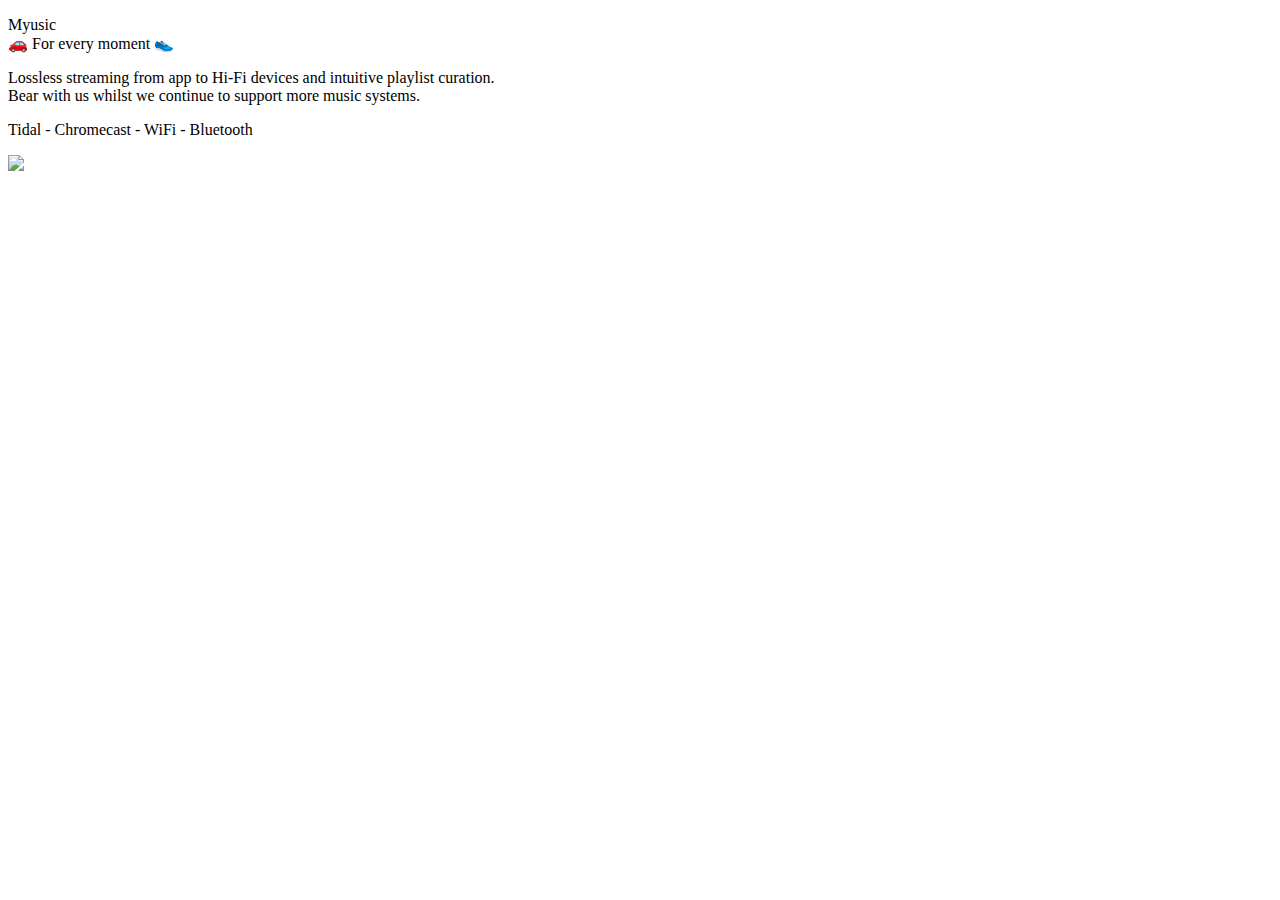
==== public/index.html @ 631d5afb "index swap" ====
<!DOCTYPE html>
<html lang="en">
<head>
	<meta charset="utf-8">
	<meta name="viewport" content="width=device-width, initial-scale=1">
	<meta name="theme-color" content="#fff"/>

	<title>MYUSIC</title>
	<meta name="Description" content="Myusic Launcher">

  <!-- Styles -->
	<link href="style.css" rel="stylesheet" media="screen">
</head>

<body>
    <div class="screen">
      <div class="screen__board">
        <p class="screen__board-title">Myusic
          <span><br>🚗 For every moment 👟</span>
        </p>
          <p class="screen__board-bio">Lossless streaming from app to Hi-Fi devices and intuitive playlist curation. <br>Bear with us whilst we continue to support more music systems.</p>
          <p class="screen__board-feats">Tidal  -  Chromecast  -  WiFi  -  Bluetooth</p>
        <div class="screen__board-btn">
          <a href ="#"><img src="#"></a>
        </div>
     </div>
    </div>
  </body>
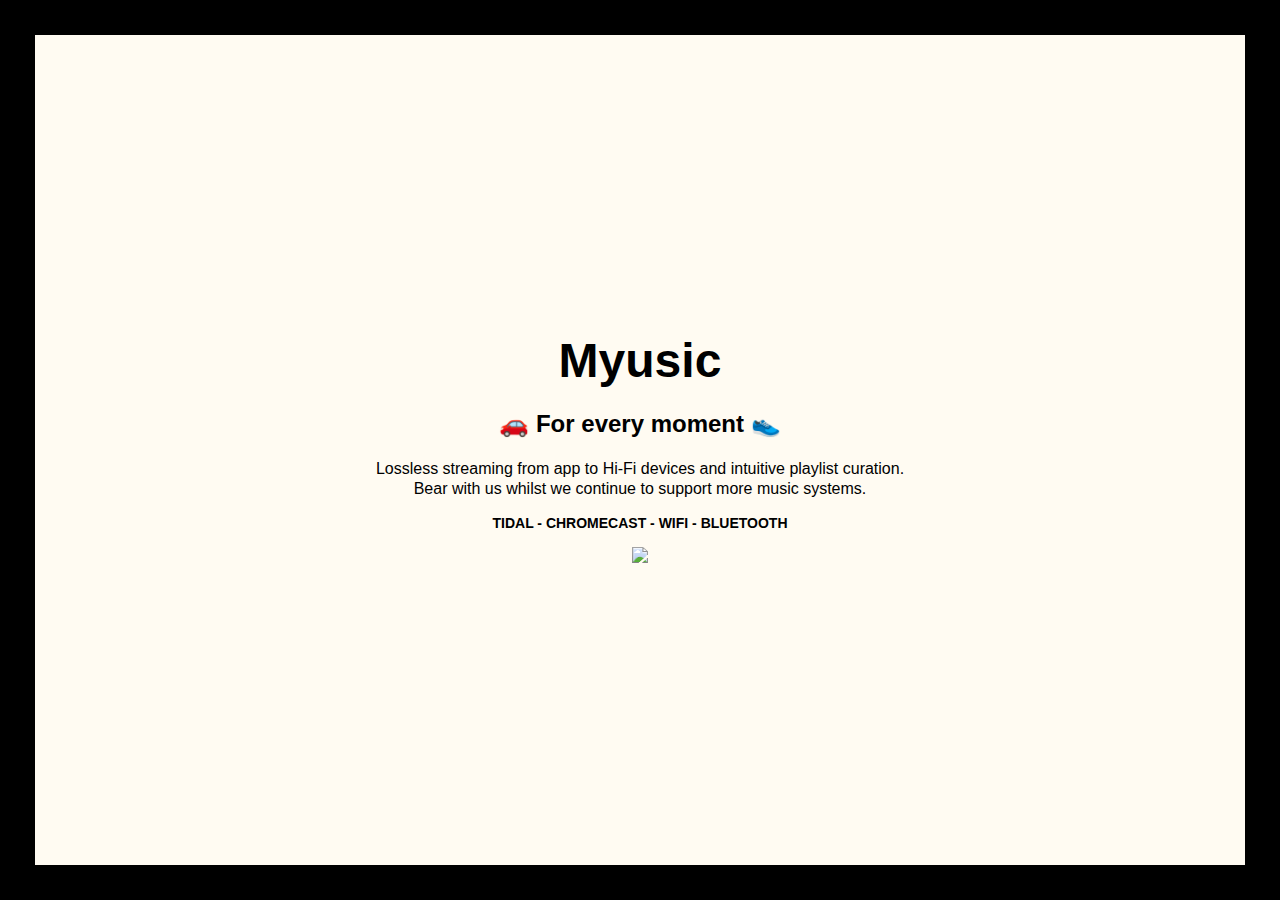
==== commit 1da72784: "style href re-route" ====
--- a/public/index.html
+++ b/public/index.html
@@ -9,7 +9,7 @@
 	<meta name="Description" content="Myusic Launcher">
 
   <!-- Styles -->
-	<link href="style.css" rel="stylesheet" media="screen">
+	<link href="/style.css" rel="stylesheet" media="screen">
 </head>
 
 <body>
--- a/style.css
+++ b/style.css
@@ -0,0 +1,63 @@
+* {
+    margin: 0;
+    /* padding 0; */
+    box-sizing: border-box;
+  }
+  
+  @import url('https://fonts.googleapis.com/css2 family=Public+Sans:wght@400;600&display=swap');
+  
+  .body {
+    font-family: 'Public Sans', sans-serif;
+  }
+  
+  .screen {
+    background-color: #FFFBF2;
+    display: flex;
+    width: 100%;
+    height: 100vh;
+    align-items: center;
+    justify-content: center;
+    
+    border: 35px black solid;
+  }
+  
+  .screen__board {
+    font-family: 'Public Sans', sans-serif;
+    display: flex;
+    height: 30%;
+    width: flex;
+    align-items: center;
+    flex-direction: column;
+    justify-content: space-around;
+  }
+  
+  .screen__board-title {
+    text-align: center;
+    font-size: 48px;
+    font-weight: 600;
+  /*   line-height; 1000px; */
+  }
+  
+  span {
+    font-size: 24px;
+  /*   line-height; 100px; */
+  }
+  
+  /* .screen__board-sub {
+    font-size: 24px;
+    font-weight: 400;
+  } */
+  
+  .screen__board-bio {
+    font-size: 16px;
+    font-weight: 400;
+    line-height: 20px;
+    text-align: center;
+  }
+  
+  .screen__board-feats {
+    font-size: 14px;
+    font-weight: 600;
+    text-transform: uppercase;
+    text-align: center;
+  }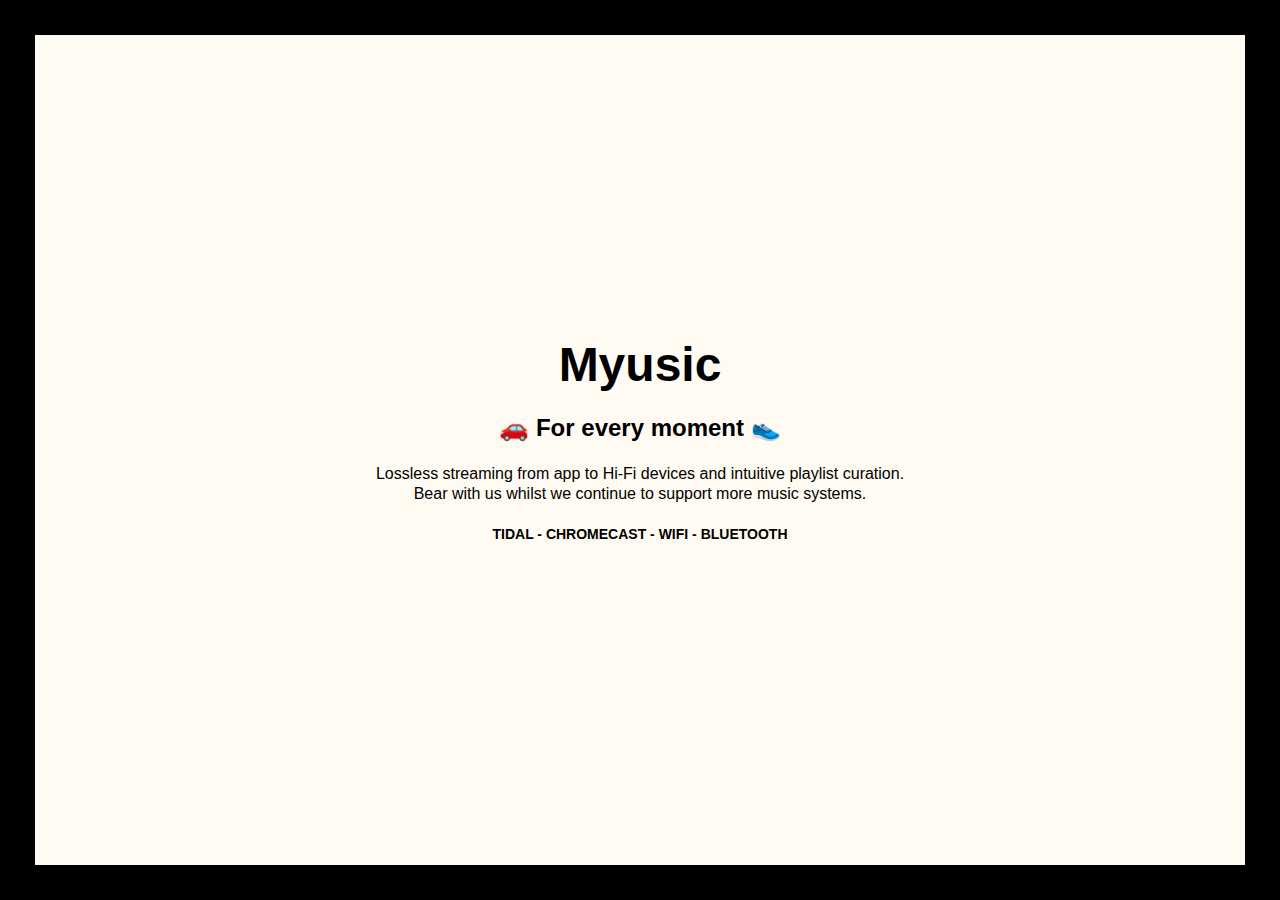
==== commit 03283790: "Gena +" ====
--- a/public/index.html
+++ b/public/index.html
@@ -9,19 +9,22 @@
 	<meta name="Description" content="Myusic Launcher">
 
   <!-- Styles -->
-	<link href="/style.css" rel="stylesheet" media="screen">
+	<link href="style.css" rel="stylesheet" media="screen">
 </head>
 
 <body>
     <div class="screen">
       <div class="screen__board">
-        <p class="screen__board-title">Myusic
-          <span><br>🚗 For every moment 👟</span>
-        </p>
-          <p class="screen__board-bio">Lossless streaming from app to Hi-Fi devices and intuitive playlist curation. <br>Bear with us whilst we continue to support more music systems.</p>
-          <p class="screen__board-feats">Tidal  -  Chromecast  -  WiFi  -  Bluetooth</p>
+        <h1 class="screen__board-title">Myusic</h1>
+
+        <h2>🚗 For every moment 👟</h2>
+
+        <p class="screen__board-bio">Lossless streaming from app to Hi-Fi devices and intuitive playlist curation. <br>Bear with us whilst we continue to support more music systems.</p>
+
+        <p class="screen__board-feats">Tidal  -  Chromecast  -  WiFi  -  Bluetooth</p>
+
         <div class="screen__board-btn">
-          <a href ="#"><img src="#"></a>
+          <a href="#" class="app-img-btn"></a>
         </div>
      </div>
     </div>
--- a/public/style.css
+++ b/public/style.css
@@ -0,0 +1,63 @@
+* {
+    margin: 0;
+    /* padding 0; */
+    box-sizing: border-box;
+  }
+  
+  @import url('https://fonts.googleapis.com/css2 family=Public+Sans:wght@400;600&display=swap');
+  
+  .body {
+    font-family: 'Public Sans', sans-serif;
+  }
+  
+  .screen {
+    background-color: #FFFBF2;
+    display: flex;
+    width: 100%;
+    height: 100vh;
+    align-items: center;
+    justify-content: center;
+    
+    border: 35px black solid;
+  }
+  
+  .screen__board {
+    font-family: 'Public Sans', sans-serif;
+    display: flex;
+    height: 30%;
+    width: flex;
+    align-items: center;
+    flex-direction: column;
+    justify-content: space-around;
+  }
+  
+  .screen__board-title {
+    text-align: center;
+    font-size: 48px;
+    font-weight: 600;
+  /*   line-height; 1000px; */
+  }
+  
+  span {
+    font-size: 24px;
+  /*   line-height; 100px; */
+  }
+  
+  /* .screen__board-sub {
+    font-size: 24px;
+    font-weight: 400;
+  } */
+  
+  .screen__board-bio {
+    font-size: 16px;
+    font-weight: 400;
+    line-height: 20px;
+    text-align: center;
+  }
+  
+  .screen__board-feats {
+    font-size: 14px;
+    font-weight: 600;
+    text-transform: uppercase;
+    text-align: center;
+  }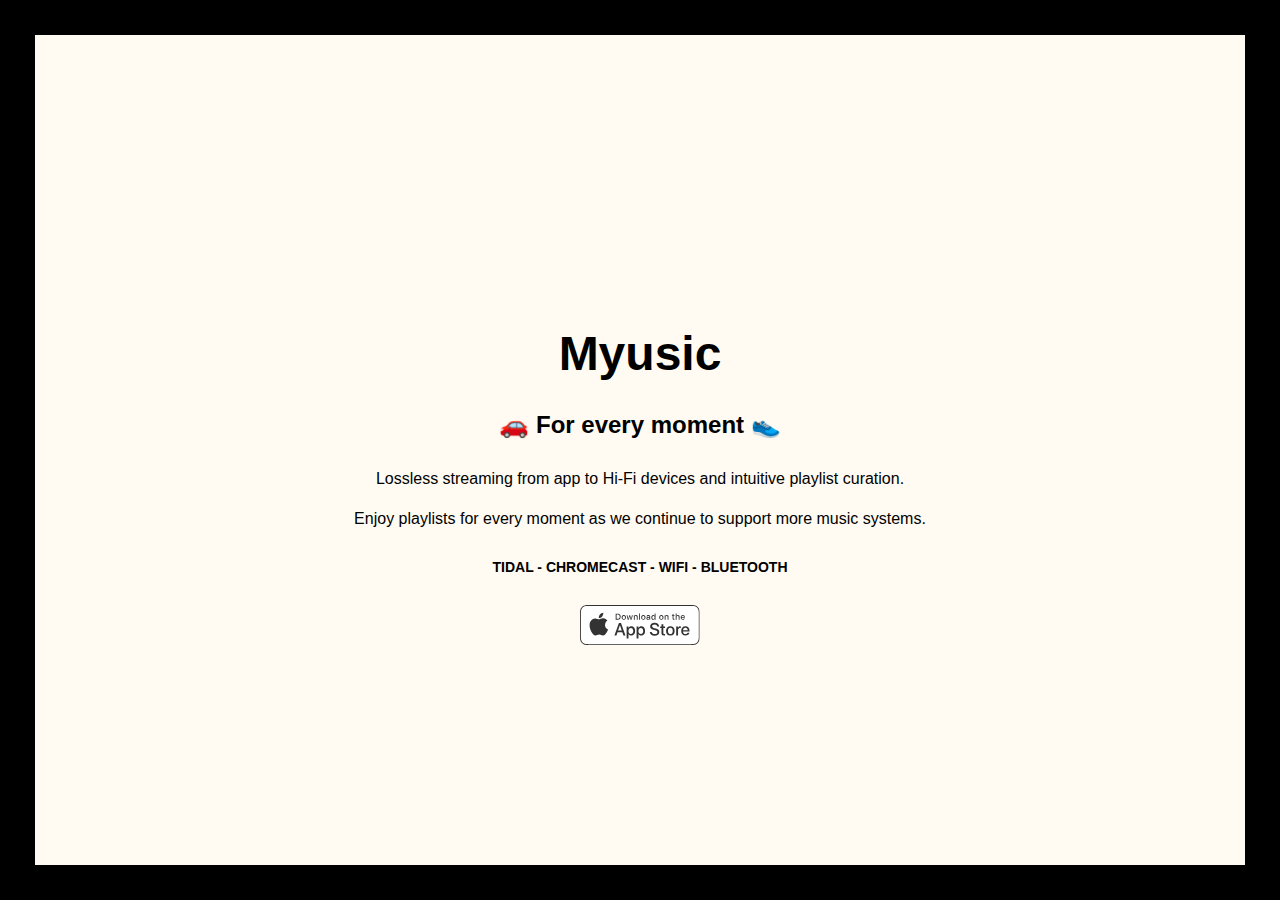
==== commit 9f34e971: "+ public" ====
--- a/public/index.html
+++ b/public/index.html
@@ -19,7 +19,7 @@
 
         <h2>🚗 For every moment 👟</h2>
 
-        <p class="screen__board-bio">Lossless streaming from app to Hi-Fi devices and intuitive playlist curation. <br>Bear with us whilst we continue to support more music systems.</p>
+        <p class="screen__board-bio">Lossless streaming from app to Hi-Fi devices and intuitive playlist curation. <br><br><span>Enjoy playlists for every moment as we continue to support more music systems.</span></p>
 
         <p class="screen__board-feats">Tidal  -  Chromecast  -  WiFi  -  Bluetooth</p>
 
--- a/public/style.css
+++ b/public/style.css
@@ -1,63 +1,82 @@
 * {
-    margin: 0;
-    /* padding 0; */
-    box-sizing: border-box;
+  margin: 0;
+  /* padding 0; */
+  box-sizing: border-box;
+}
+
+@import url('https://fonts.googleapis.com/css2 family=Public+Sans:wght@400;600&display=swap');
+
+.body {
+  font-family: 'Public Sans', sans-serif;
+}
+
+.screen {
+  background-color: #FFFBF2;
+  display: flex;
+  width: 100%;
+  height: 100vh;
+  align-items: center;
+  justify-content: center;
+
+  border: 35px black solid;
+}
+
+.screen__board {
+  font-family: 'Public Sans', sans-serif;
+  display: flex;
+  height: 30%;
+  width: flex;
+  align-items: center;
+  flex-direction: column;
+  justify-content: space-around;
+}
+
+.screen__board-title {
+  text-align: center;
+  font-size: 48px;
+  font-weight: 600;
+  margin: 0px;
+}
+
+h2 {
+  font-size: 24px;
+  margin: 30px 0;
+}
+
+.screen__board-bio {
+  font-size: 16px;
+  font-weight: 400;
+  line-height: 20px;
+  text-align: center;
+}
+
+.screen__board-feats {
+  font-size: 14px;
+  font-weight: 600;
+  text-transform: uppercase;
+  text-align: center;
+  margin: 30px 0;
+}
+.app-img-btn {
+  display: block;
+  width: 120px;
+  height: 40px;
+  background-image: url(appstore.svg);
+  background-size: 100%;
+  background-position: center;
+  background-repeat: no-repeat;
+}
+
+@media only screen and (max-width: 500px) {
+  .screen {
+    border: 5px black solid;
   }
-  
-  @import url('https://fonts.googleapis.com/css2 family=Public+Sans:wght@400;600&display=swap');
-  
-  .body {
-    font-family: 'Public Sans', sans-serif;
+
+  span {
+    font-size: 14px;
   }
-  
-  .screen {
-    background-color: #FFFBF2;
-    display: flex;
-    width: 100%;
-    height: 100vh;
-    align-items: center;
-    justify-content: center;
-    
-    border: 35px black solid;
+
+  .screen__board p {
+    padding: 0 20px;
   }
-  
-  .screen__board {
-    font-family: 'Public Sans', sans-serif;
-    display: flex;
-    height: 30%;
-    width: flex;
-    align-items: center;
-    flex-direction: column;
-    justify-content: space-around;
-  }
-  
-  .screen__board-title {
-    text-align: center;
-    font-size: 48px;
-    font-weight: 600;
-  /*   line-height; 1000px; */
-  }
-  
-  span {
-    font-size: 24px;
-  /*   line-height; 100px; */
-  }
-  
-  /* .screen__board-sub {
-    font-size: 24px;
-    font-weight: 400;
-  } */
-  
-  .screen__board-bio {
-    font-size: 16px;
-    font-weight: 400;
-    line-height: 20px;
-    text-align: center;
-  }
-  
-  .screen__board-feats {
-    font-size: 14px;
-    font-weight: 600;
-    text-transform: uppercase;
-    text-align: center;
-  }+}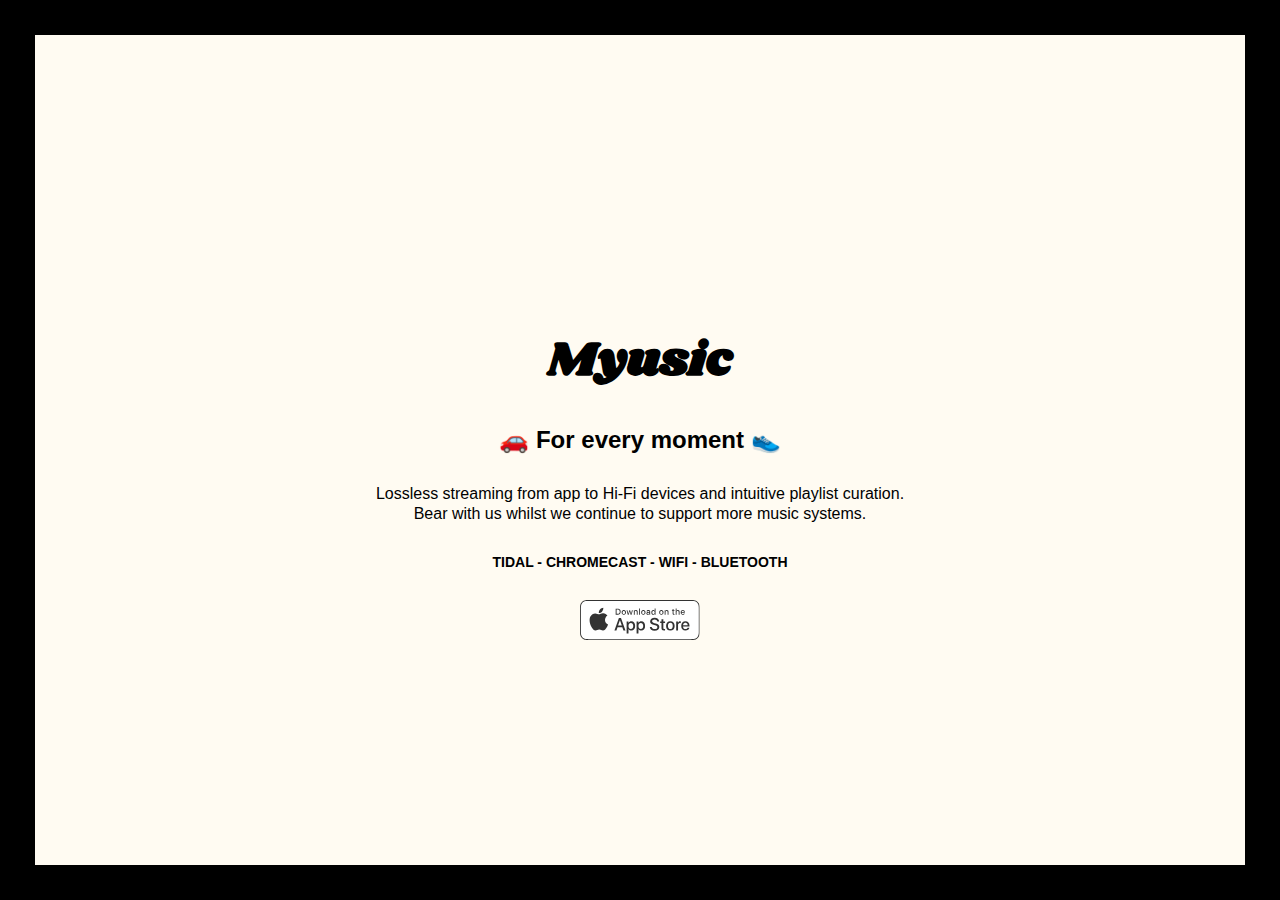
==== commit 91b3eb60: "Added Shrikhand font" ====
--- a/public/index.html
+++ b/public/index.html
@@ -10,6 +10,8 @@
 
   <!-- Styles -->
 	<link href="style.css" rel="stylesheet" media="screen">
+  <link rel="preconnect" href="https://fonts.gstatic.com">
+  <link href="https://fonts.googleapis.com/css2?family=Shrikhand&display=swap" rel="stylesheet">
 </head>
 
 <body>
@@ -19,7 +21,7 @@
 
         <h2>🚗 For every moment 👟</h2>
 
-        <p class="screen__board-bio">Lossless streaming from app to Hi-Fi devices and intuitive playlist curation. <br><br><span>Enjoy playlists for every moment as we continue to support more music systems.</span></p>
+        <p class="screen__board-bio">Lossless streaming from app to Hi-Fi devices and intuitive playlist curation. <br>Bear with us whilst we continue to support more music systems.</p>
 
         <p class="screen__board-feats">Tidal  -  Chromecast  -  WiFi  -  Bluetooth</p>
 
--- a/public/style.css
+++ b/public/style.css
@@ -5,6 +5,7 @@
 }
 
 @import url('https://fonts.googleapis.com/css2 family=Public+Sans:wght@400;600&display=swap');
+@import url('https://fonts.googleapis.com/css2?family=Shrikhand&display=swap');
 
 .body {
   font-family: 'Public Sans', sans-serif;
@@ -36,12 +37,19 @@
   font-size: 48px;
   font-weight: 600;
   margin: 0px;
+  font-family: 'Shrikhand', cursive;
 }
 
 h2 {
   font-size: 24px;
+/*   line-height; 100px; */
   margin: 30px 0;
 }
+
+/* .screen__board-sub {
+  font-size: 24px;
+  font-weight: 400;
+} */
 
 .screen__board-bio {
   font-size: 16px;
@@ -69,13 +77,8 @@
 
 @media only screen and (max-width: 500px) {
   .screen {
-    border: 5px black solid;
+    border: 0px black solid;
   }
-
-  span {
-    font-size: 14px;
-  }
-
   .screen__board p {
     padding: 0 20px;
   }
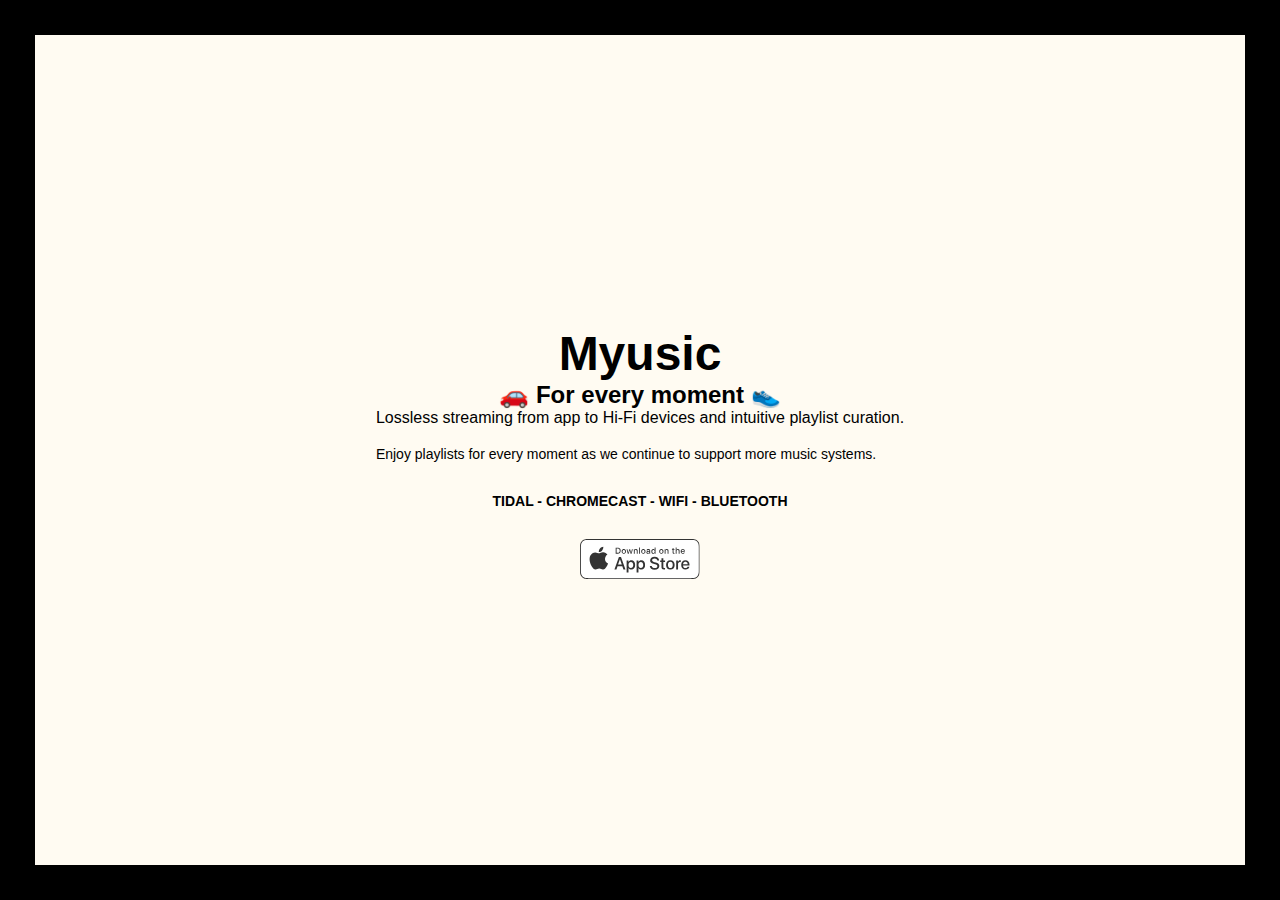
==== commit ae17dcf9: "Merge branch 'master' of github.com:KerimErturan/myusic-cover" ====
--- a/public/index.html
+++ b/public/index.html
@@ -21,7 +21,7 @@
 
         <h2>🚗 For every moment 👟</h2>
 
-        <p class="screen__board-bio">Lossless streaming from app to Hi-Fi devices and intuitive playlist curation. <br>Bear with us whilst we continue to support more music systems.</p>
+        <p class="screen__board-bio">Lossless streaming from app to Hi-Fi devices and intuitive playlist curation. <br><br><span>Enjoy playlists for every moment as we continue to support more music systems.</span></p>
 
         <p class="screen__board-feats">Tidal  -  Chromecast  -  WiFi  -  Bluetooth</p>
 
--- a/public/style.css
+++ b/public/style.css
@@ -5,7 +5,10 @@
 }
 
 @import url('https://fonts.googleapis.com/css2 family=Public+Sans:wght@400;600&display=swap');
+<<<<<<< HEAD
 @import url('https://fonts.googleapis.com/css2?family=Shrikhand&display=swap');
+=======
+>>>>>>> 9f34e9719dea5bfb986bb8902156a63a7d1ccd31
 
 .body {
   font-family: 'Public Sans', sans-serif;
@@ -37,11 +40,15 @@
   font-size: 48px;
   font-weight: 600;
   margin: 0px;
+<<<<<<< HEAD
   font-family: 'Shrikhand', cursive;
+=======
+>>>>>>> 9f34e9719dea5bfb986bb8902156a63a7d1ccd31
 }
 
 h2 {
   font-size: 24px;
+<<<<<<< HEAD
 /*   line-height; 100px; */
   margin: 30px 0;
 }
@@ -51,6 +58,11 @@
   font-weight: 400;
 } */
 
+=======
+  margin: 30px 0;
+}
+
+>>>>>>> 9f34e9719dea5bfb986bb8902156a63a7d1ccd31
 .screen__board-bio {
   font-size: 16px;
   font-weight: 400;
@@ -77,8 +89,18 @@
 
 @media only screen and (max-width: 500px) {
   .screen {
+<<<<<<< HEAD
     border: 0px black solid;
   }
+=======
+    border: 5px black solid;
+  }
+
+  span {
+    font-size: 14px;
+  }
+
+>>>>>>> 9f34e9719dea5bfb986bb8902156a63a7d1ccd31
   .screen__board p {
     padding: 0 20px;
   }
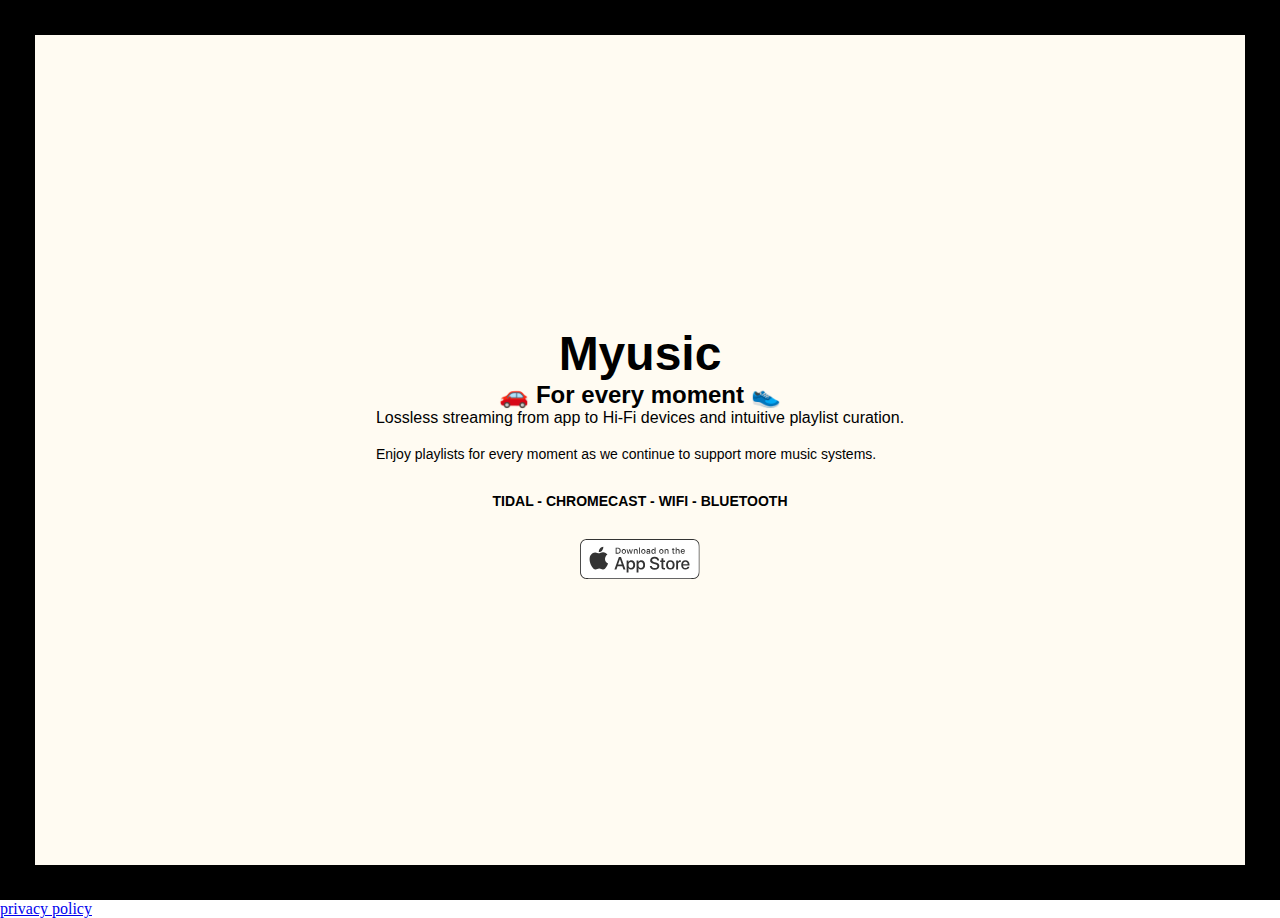
==== commit 6e2a86e4: "Added privacy policy page" ====
--- a/public/index.html
+++ b/public/index.html
@@ -30,4 +30,8 @@
         </div>
      </div>
     </div>
-  </body>+
+    <div class="block-pp">
+      <a href="privacy.html">privacy policy</a>
+    </div>
+</body>